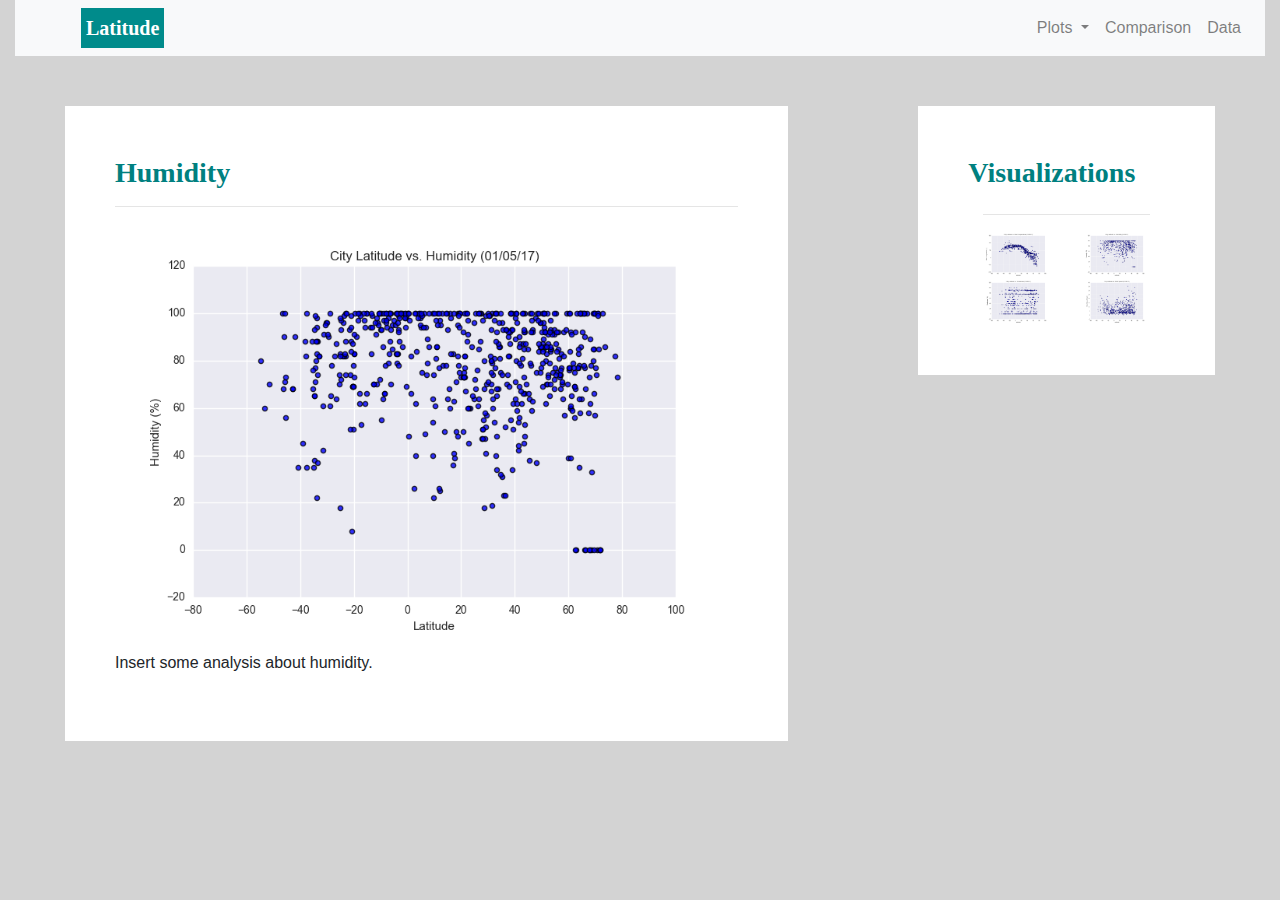
==== humid.html @ 8af60071 "add html files" ====
<!doctype html>
<html lang="en">
<head>
    <!-- Required meta tags -->
    <meta charset="utf-8">
    <meta name="viewport" content="width=device-width, initial-scale=1, shrink-to-fit=no">

    <!-- Bootstrap CSS -->
    <link rel="stylesheet" href="https://stackpath.bootstrapcdn.com/bootstrap/4.3.1/css/bootstrap.min.css" integrity="sha384-ggOyR0iXCbMQv3Xipma34MD+dH/1fQ784/j6cY/iJTQUOhcWr7x9JvoRxT2MZw1T" crossorigin="anonymous">

    <link rel="stylesheet" href="style.css">
    <title>Cloudiness</title>

</head>

<body>
    <div class="container-fluid">
        <nav class="navbar navbar-expand-lg navbar-light bg-light">
            <a class="navbar-brand" href="index.html" id="brand">Latitude</a>
            <button class="navbar-toggler" type="button" data-toggle="collapse" data-target="#navbarSupportedContent" aria-controls="navbarSupportedContent" aria-expanded="false" aria-label="Toggle navigation">
            <span class="navbar-toggler-icon"></span>
            </button>

            <div class="collapse navbar-collapse" id="navbarSupportedContent">
                <ul class="navbar-nav ml-auto">
                    <li class="nav-item dropdown">
                    <a class="nav-link dropdown-toggle" href="#" id="navbarDropdown" role="button" data-toggle="dropdown" aria-haspopup="true" aria-expanded="false">
                        Plots
                    </a>
                    <div class="dropdown-menu" aria-labelledby="navbarDropdown">
                        <a class="dropdown-item" href="temp.html">Max Temperature</a>
                        <a class="dropdown-item" href="humid.html">Humidity</a>
                        <a class="dropdown-item" href="cloud.html">Cloudiness</a>
                        <a class="dropdown-item" href="wind.html">Wind Speed</a>
                    </div>
                    </li>
                    <li class="nav-item">
                        <a class="nav-link" href="comparison.html">Comparison</a>
                    </li>
                    <li class="nav-item">
                    <a class="nav-link" href="data.html">Data</a>
                    </li>
                </ul>
            </div>
        </nav>

        <div class="row">
            <div class="col-md-8 col-sm-12">
                <div id="sub-box">
                    <h3>Humidity</h3>
                    <hr>
                    <div class="image-wrapper float-left">
                            <img src="Images/Fig2.png" class="pull-left">
                        </div>
                        <p>
                            Insert some analysis about humidity.
                        </p>
                </div>
            </div>

            <div class="col-md-4 col-sm-12">
                <div class="row" id="sub-box">
                    <div class="col-xs-12 col-sm-12 col-md-12">
                        <div class="row">
                            <h3>Visualizations</h3>
                        </div>
                        <hr>
                        <div class="row">
                            <div class="col-md-6 col-sm-12">
                                <a href="temp.html"><img src="Images/Fig1.png"></a>
                            </div>
                            <div class="col-md-6 col-sm-12">
                                <a href="humid.html"><img src="Images/Fig2.png"></a>
                            </div>
                        </div>
                        <div class="row">
                            <div class="col-md-6 col-sm-12">
                                <a href="cloud.html"><img src="Images/Fig3.png"></a>
                            </div>
                            <div class="col-md-6 col-sm-12">
                                <a href="wind.html"><img src="Images/Fig4.png"></a>
                            </div>
                        </div>
                    </div>
                </div>
            </div>

        </div>

    </div>

    <!-- Optional JavaScript -->
    <!-- jQuery first, then Popper.js, then Bootstrap JS -->
    <script src="https://code.jquery.com/jquery-3.3.1.slim.min.js" integrity="sha384-q8i/X+965DzO0rT7abK41JStQIAqVgRVzpbzo5smXKp4YfRvH+8abtTE1Pi6jizo" crossorigin="anonymous"></script>
    <script src="https://cdnjs.cloudflare.com/ajax/libs/popper.js/1.14.7/umd/popper.min.js" integrity="sha384-UO2eT0CpHqdSJQ6hJty5KVphtPhzWj9WO1clHTMGa3JDZwrnQq4sF86dIHNDz0W1" crossorigin="anonymous"></script>
    <script src="https://stackpath.bootstrapcdn.com/bootstrap/4.3.1/js/bootstrap.min.js" integrity="sha384-JjSmVgyd0p3pXB1rRibZUAYoIIy6OrQ6VrjIEaFf/nJGzIxFDsf4x0xIM+B07jRM" crossorigin="anonymous"></script>

</body>
</html>
---- style.css ----
body {
    background-color: lightgray;
}

h3 {
    color: teal;
    font-weight: bold;
    font-family: 'Times New Roman', Times, serif;
}

h5 {
    color: teal;
    font-weight: bold;
    font-family: 'Times New Roman', Times, serif;
}

img {
    max-width: 100%;
    max-height: auto;
}

.container-fluid {
    padding-right: 15px;
    padding-left: 15px;
    margin-right: auto;
    margin-left: auto;
}

#brand {
    background-color: darkcyan;
    color:white;
    font-weight: bold;
    font-family: 'Times New Roman', Times, serif;
    margin-left: 50px;
    padding: 5px;
}

#sub-box {
    background-color: white;
    padding: 50px;
    margin: 20px;
    margin-top: 50px;
    margin-bottom: 50px;
    margin-right: 50px;
    margin-left: 50px;
}
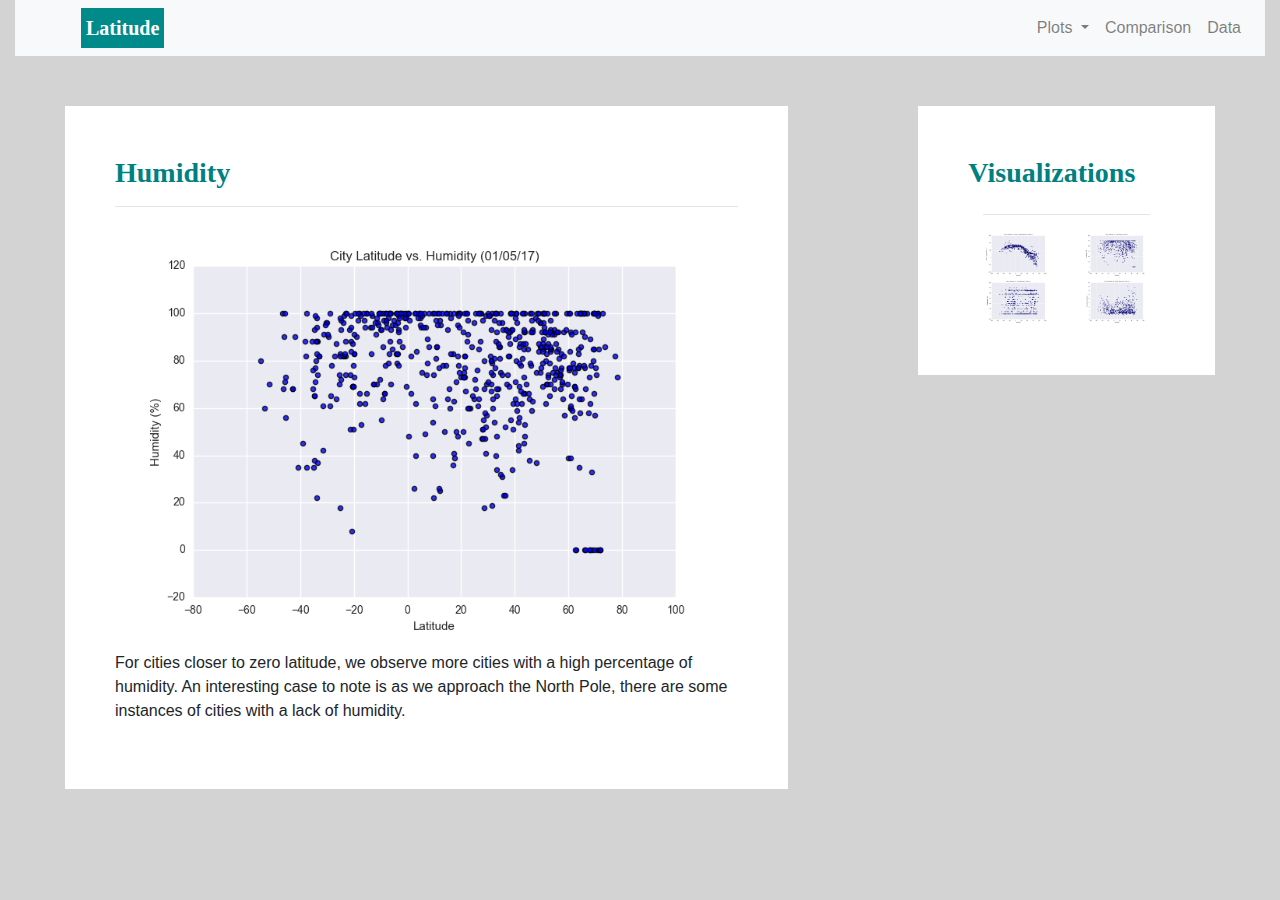
==== commit 892bd3c8: "update analysis" ====
--- a/humid.html
+++ b/humid.html
@@ -53,7 +53,8 @@
                             <img src="Images/Fig2.png" class="pull-left">
                         </div>
                         <p>
-                            Insert some analysis about humidity.
+                            For cities closer to zero latitude, we observe more cities with a high percentage of humidity.
+                            An interesting case to note is as we approach the North Pole, there are some instances of cities with a lack of humidity.
                         </p>
                 </div>
             </div>
